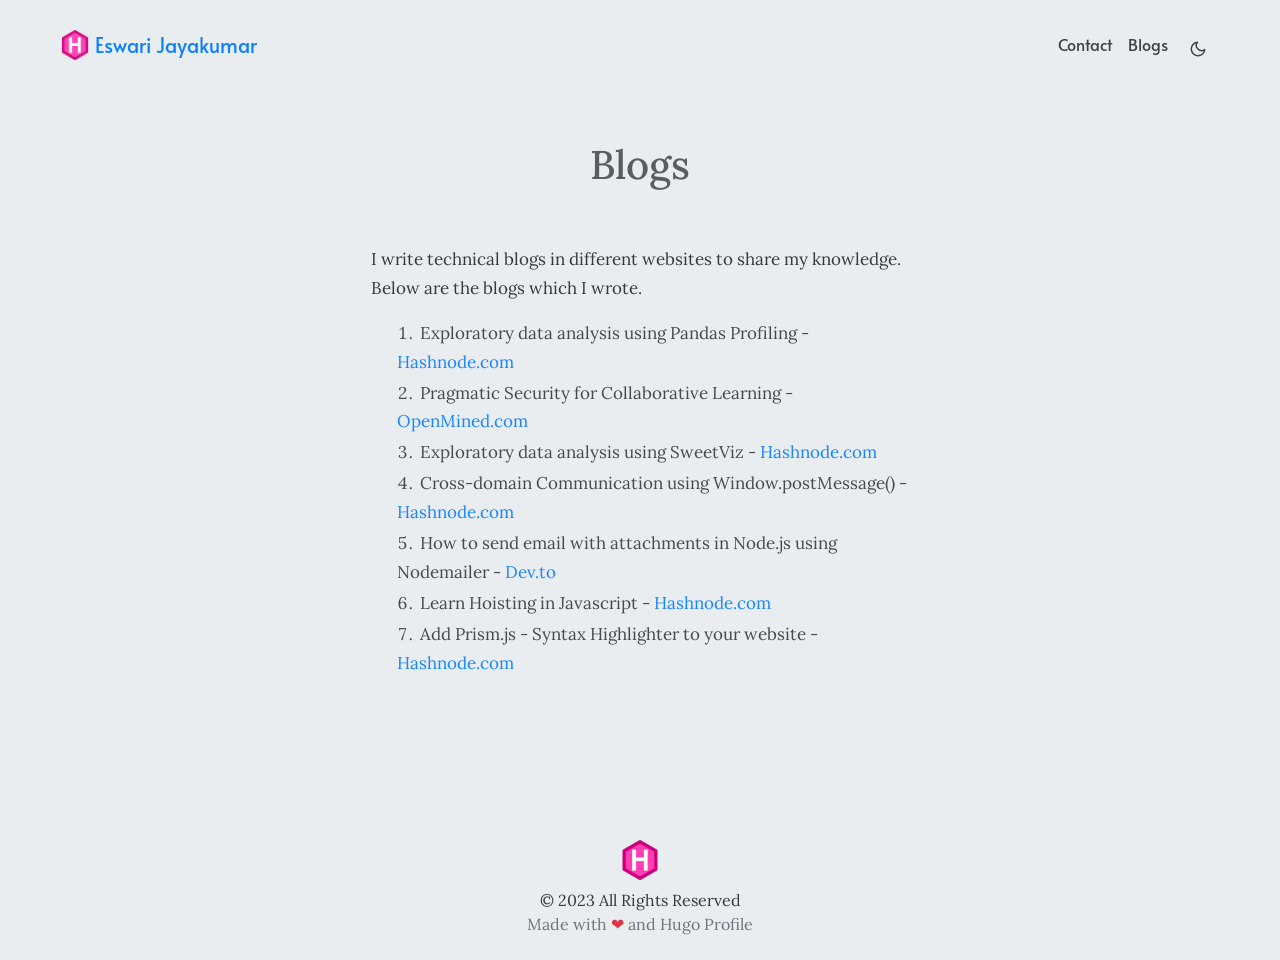
==== blogs/index.html @ 53a2c6ef "deploy: abc62e0a41000294b8dd53c3cd2f1309e979de78" ====
<!doctype html><html><head><meta charset=utf-8><meta name=viewport content="width=device-width,initial-scale=1"><meta http-equiv=x-ua-compatible content="ie=edge"><meta http-equiv=accept-ch content="DPR, Viewport-Width, Width"><link rel=icon href=/fav.png type=image/gif><link rel=preconnect href=https://fonts.googleapis.com><link rel=preconnect href=https://fonts.gstatic.com crossorigin><link rel=preload as=style href="https://fonts.googleapis.com/css2?family=Alata&family=Lora:ital,wght@0,400;0,500;0,600;0,700;1,400;1,500;1,600;1,700&family=Roboto:ital,wght@0,100;0,300;0,400;0,500;0,700;0,900;1,100;1,300;1,400;1,500;1,700;1,900&display=swap"><link rel=stylesheet href="https://fonts.googleapis.com/css2?family=Alata&family=Lora:ital,wght@0,400;0,500;0,600;0,700;1,400;1,500;1,600;1,700&family=Roboto:ital,wght@0,100;0,300;0,400;0,500;0,700;0,900;1,100;1,300;1,400;1,500;1,700;1,900&display=swap" media=print onload='this.media="all"'><noscript><link href="https://fonts.googleapis.com/css2?family=Alata&family=Lora:ital,wght@0,400;0,500;0,600;0,700;1,400;1,500;1,600;1,700&family=Roboto:ital,wght@0,100;0,300;0,400;0,500;0,700;0,900;1,100;1,300;1,400;1,500;1,700;1,900&display=swap" rel=stylesheet></noscript><link rel=stylesheet href=/css/font.css media=all><meta property="og:title" content="Blogs"><meta property="og:description" content="Eswari Jayakumar's Blogs"><meta property="og:type" content="article"><meta property="og:url" content="http://eswarijayakumar.github.io/blogs/"><meta property="article:section" content><meta property="og:site_name" content="Eswari Jayakumar"><meta name=twitter:card content="summary"><meta name=twitter:title content="Blogs"><meta name=twitter:description content="Eswari Jayakumar's Blogs"><link rel=stylesheet href=/bootstrap-5/css/bootstrap.min.css media=all><link rel=stylesheet href=/css/header.css media=all><link rel=stylesheet href=/css/footer.css media=all><link rel=stylesheet href=/css/theme.css media=all><style>:root{--text-color:#343a40;--text-secondary-color:#6c757d;--background-color:#eaedf0;--secondary-background-color:#64ffda1a;--primary-color:#007bff;--secondary-color:#f8f9fa;--text-color-dark:#e4e6eb;--text-secondary-color-dark:#b0b3b8;--background-color-dark:#18191a;--secondary-background-color-dark:#212529;--primary-color-dark:#ffffff;--secondary-color-dark:#212529}body{font-size:1rem;font-weight:400;line-height:1.5;text-align:left}html{background-color:var(--background-color)!important}body::-webkit-scrollbar{width:.5em;height:.5em;background-color:var(--background-color)}::-webkit-scrollbar-track{box-shadow:inset 0 0 6px var(--background-color);border-radius:1rem}::-webkit-scrollbar-thumb{border-radius:1rem;background-color:var(--secondary-color);outline:1px solid var(--background-color)}#search-content::-webkit-scrollbar{width:.5em;height:.1em;background-color:var(--background-color)}</style><meta name=description content="Eswari Jayakumar's Blogs"><link rel=stylesheet href=/css/about.css><script defer src=/fontawesome-5/all-5.15.4.js></script><title>Blogs | Eswari Personal Website</title></head><body class=light onload=loading()><script>localStorage.getItem("pref-theme")==="dark"?document.body.classList.add("dark"):localStorage.getItem("pref-theme")==="light"?document.body.classList.remove("dark"):window.matchMedia("(prefers-color-scheme: dark)").matches&&document.body.classList.add("dark")</script><header><nav class="pt-3 navbar navbar-expand-lg animate"><div class="container-fluid mx-xs-2 mx-sm-5 mx-md-5 mx-lg-5"><a class="navbar-brand primary-font text-wrap" href=/><img src=/fav.png width=30 height=30 class="d-inline-block align-top">
Eswari Jayakumar</a>
<button class=navbar-toggler type=button data-bs-toggle=collapse data-bs-target=#navbarContent aria-controls=navbarContent aria-expanded=false aria-label="Toggle navigation"><svg aria-hidden="true" height="24" viewBox="0 0 16 16" width="24" data-view-component="true"><path fill-rule="evenodd" d="M1 2.75A.75.75.0 011.75 2h12.5a.75.75.0 110 1.5H1.75A.75.75.0 011 2.75zm0 5A.75.75.0 011.75 7h12.5a.75.75.0 110 1.5H1.75A.75.75.0 011 7.75zM1.75 12a.75.75.0 100 1.5h12.5a.75.75.0 100-1.5H1.75z"/></svg></button><div class="collapse navbar-collapse text-wrap primary-font" id=navbarContent><ul class="navbar-nav ms-auto text-center"><li class="nav-item navbar-text"><a class=nav-link href=/#contact aria-label=contact>Contact</a></li><li class="nav-item navbar-text"><a class=nav-link href=/blogs title="Blog posts">Blogs</a></li><li class="nav-item navbar-text"><div class=text-center><button id=theme-toggle><svg id="moon" xmlns="http://www.w3.org/2000/svg" width="24" height="24" viewBox="0 0 24 24" fill="none" stroke="currentcolor" stroke-width="2" stroke-linecap="round" stroke-linejoin="round"><path d="M21 12.79A9 9 0 1111.21 3 7 7 0 0021 12.79z"/></svg><svg id="sun" xmlns="http://www.w3.org/2000/svg" width="24" height="24" viewBox="0 0 24 24" fill="none" stroke="currentcolor" stroke-width="2" stroke-linecap="round" stroke-linejoin="round"><circle cx="12" cy="12" r="5"/><line x1="12" y1="1" x2="12" y2="3"/><line x1="12" y1="21" x2="12" y2="23"/><line x1="4.22" y1="4.22" x2="5.64" y2="5.64"/><line x1="18.36" y1="18.36" x2="19.78" y2="19.78"/><line x1="1" y1="12" x2="3" y2="12"/><line x1="21" y1="12" x2="23" y2="12"/><line x1="4.22" y1="19.78" x2="5.64" y2="18.36"/><line x1="18.36" y1="5.64" x2="19.78" y2="4.22"/></svg></button></div></li></ul></div></div></nav></header><div id=content><section id=single><div class=container><div class="title mb-3"><h1 class="text-center mb-4">Blogs</h1></div><div class="row justify-content-center"><div class="col-sm-12 col-md-12 col-lg-6 pt-4 p-2"><div class=pr-lg-4><article class="page-content p-2"><p>I write technical blogs in different websites to share my knowledge. Below are the blogs which I wrote.</p><ol><li>Exploratory data analysis using Pandas Profiling - <a href=https://eswari.hashnode.dev/exploratory-data-analysis-using-pandas-profiling>Hashnode.com</a></li><li>Pragmatic Security for Collaborative Learning - <a href=https://blog.openmined.org/pragmatic-security-for-collaborative-learning/>OpenMined.com</a></li><li>Exploratory data analysis using SweetViz - <a href=https://eswari.hashnode.dev/exploratory-data-analysis-using-sweetviz>Hashnode.com</a></li><li>Cross-domain Communication using Window.postMessage() - <a href=https://eswari.hashnode.dev/cross-domain-communication-using-windowpostmessage>Hashnode.com</a></li><li>How to send email with attachments in Node.js using Nodemailer - <a href=https://dev.to/eswari/how-to-send-email-with-attachments-in-node-js-using-nodemailer-3g4i>Dev.to</a></li><li>Learn Hoisting in Javascript - <a href=https://eswari.hashnode.dev/learn-hoisting-in-javascript>Hashnode.com</a></li><li>Add Prism.js - Syntax Highlighter to your website - <a href=https://eswari.hashnode.dev/add-prismjs-syntax-highlighter-to-the-website>Hashnode.com</a></li></ol></article></div></div></div></div><button class="p-2 px-3" onclick=topFunction() id=topScroll>
<i class="fas fa-angle-up"></i></button></section><script>var topScroll=document.getElementById("topScroll");window.onscroll=function(){scrollFunction()};function scrollFunction(){document.body.scrollTop>20||document.documentElement.scrollTop>20?topScroll.style.display="block":topScroll.style.display="none"}function topFunction(){document.body.scrollTop=0,document.documentElement.scrollTop=0}</script></div><footer><div class="container py-3" id=recent-posts></div><div class="text-center pt-2"></div><div class="container py-4"><div class="row justify-content-center"><div class="col-md-4 text-center"><div class=pb-2><a href=http://eswarijayakumar.github.io/ title="Eswari Personal Website"><img alt="Footer logo" src=/fav.png height=40px width=40px></a></div>&copy; 2023 All Rights Reserved<div class=text-secondary>Made with
<span class=text-danger>&#10084;</span>
and
<a href=https://github.com/gurusabarish/hugo-profile target=_blank title="Designed and developed by gurusabarish">Hugo Profile</a></div></div></div></div></footer><script src=/bootstrap-5/js/bootstrap.bundle.min.js></script>
<script>document.body.className.includes("dark")&&(document.body.classList.remove("dark"),localStorage.setItem("pref-theme","light"))</script><script>document.getElementById("theme-toggle").addEventListener("click",()=>{document.body.className.includes("dark")?(document.body.classList.remove("dark"),localStorage.setItem("pref-theme","light")):(document.body.classList.add("dark"),localStorage.setItem("pref-theme","dark"))});var tooltipTriggerList=[].slice.call(document.querySelectorAll('[data-bs-toggle="tooltip"]')),tooltipList=tooltipTriggerList.map(function(e){return new bootstrap.Tooltip(e)})</script><script>let loadingIcons;function loading(){myVar=setTimeout(showPage,100)}function showPage(){try{document.getElementById("loading-icons").style.display="block"}catch{}}</script><section id=search-content class=py-2><div class=container id=search-results></div></section></body></html>
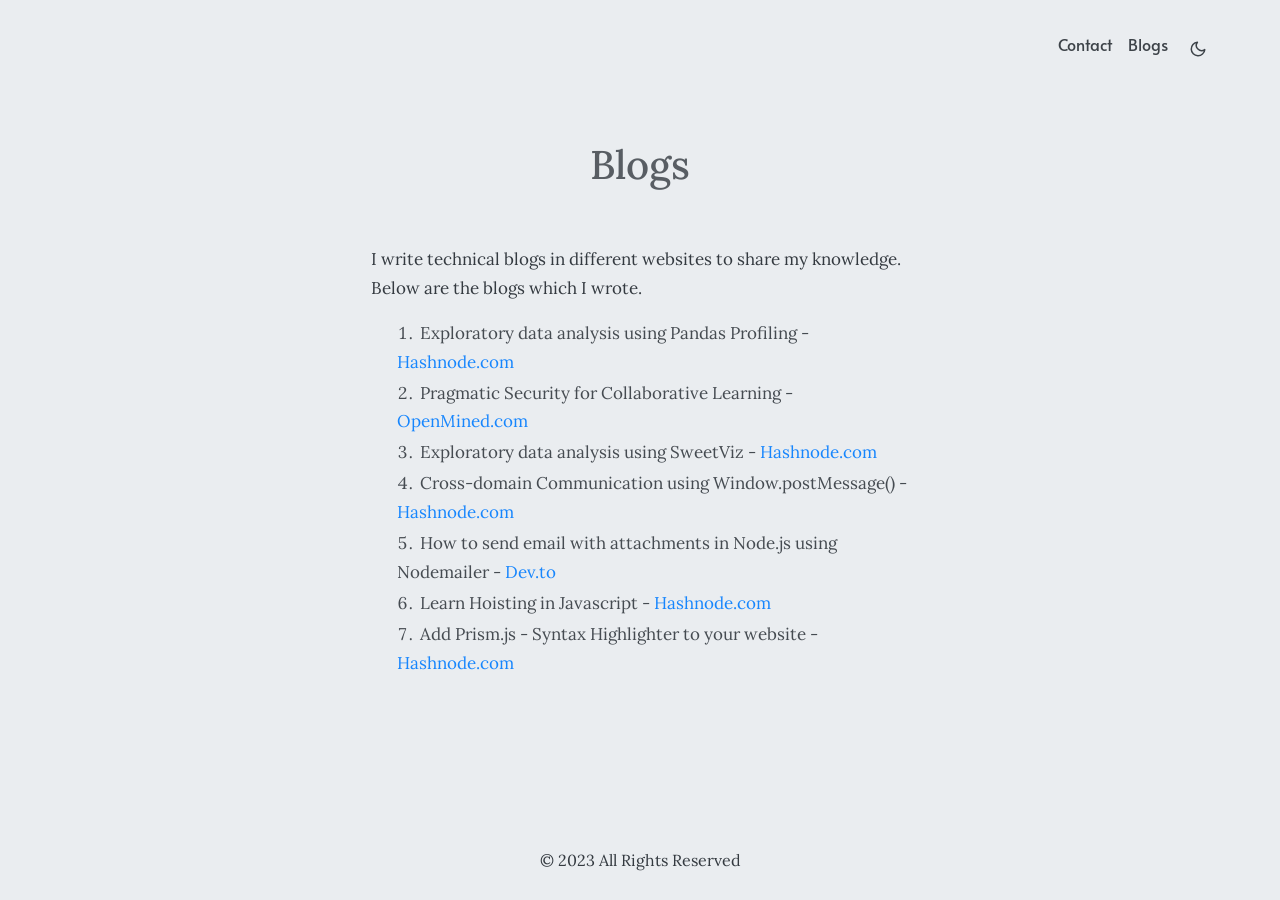
==== commit 382cde1c: "deploy: 56b5b512cbf88ed2c23085a924c8422fd53c0acf" ====
--- a/blogs/index.html
+++ b/blogs/index.html
@@ -1,8 +1,3 @@
-<!doctype html><html><head><meta charset=utf-8><meta name=viewport content="width=device-width,initial-scale=1"><meta http-equiv=x-ua-compatible content="ie=edge"><meta http-equiv=accept-ch content="DPR, Viewport-Width, Width"><link rel=icon href=/fav.png type=image/gif><link rel=preconnect href=https://fonts.googleapis.com><link rel=preconnect href=https://fonts.gstatic.com crossorigin><link rel=preload as=style href="https://fonts.googleapis.com/css2?family=Alata&family=Lora:ital,wght@0,400;0,500;0,600;0,700;1,400;1,500;1,600;1,700&family=Roboto:ital,wght@0,100;0,300;0,400;0,500;0,700;0,900;1,100;1,300;1,400;1,500;1,700;1,900&display=swap"><link rel=stylesheet href="https://fonts.googleapis.com/css2?family=Alata&family=Lora:ital,wght@0,400;0,500;0,600;0,700;1,400;1,500;1,600;1,700&family=Roboto:ital,wght@0,100;0,300;0,400;0,500;0,700;0,900;1,100;1,300;1,400;1,500;1,700;1,900&display=swap" media=print onload='this.media="all"'><noscript><link href="https://fonts.googleapis.com/css2?family=Alata&family=Lora:ital,wght@0,400;0,500;0,600;0,700;1,400;1,500;1,600;1,700&family=Roboto:ital,wght@0,100;0,300;0,400;0,500;0,700;0,900;1,100;1,300;1,400;1,500;1,700;1,900&display=swap" rel=stylesheet></noscript><link rel=stylesheet href=/css/font.css media=all><meta property="og:title" content="Blogs"><meta property="og:description" content="Eswari Jayakumar's Blogs"><meta property="og:type" content="article"><meta property="og:url" content="http://eswarijayakumar.github.io/blogs/"><meta property="article:section" content><meta property="og:site_name" content="Eswari Jayakumar"><meta name=twitter:card content="summary"><meta name=twitter:title content="Blogs"><meta name=twitter:description content="Eswari Jayakumar's Blogs"><link rel=stylesheet href=/bootstrap-5/css/bootstrap.min.css media=all><link rel=stylesheet href=/css/header.css media=all><link rel=stylesheet href=/css/footer.css media=all><link rel=stylesheet href=/css/theme.css media=all><style>:root{--text-color:#343a40;--text-secondary-color:#6c757d;--background-color:#eaedf0;--secondary-background-color:#64ffda1a;--primary-color:#007bff;--secondary-color:#f8f9fa;--text-color-dark:#e4e6eb;--text-secondary-color-dark:#b0b3b8;--background-color-dark:#18191a;--secondary-background-color-dark:#212529;--primary-color-dark:#ffffff;--secondary-color-dark:#212529}body{font-size:1rem;font-weight:400;line-height:1.5;text-align:left}html{background-color:var(--background-color)!important}body::-webkit-scrollbar{width:.5em;height:.5em;background-color:var(--background-color)}::-webkit-scrollbar-track{box-shadow:inset 0 0 6px var(--background-color);border-radius:1rem}::-webkit-scrollbar-thumb{border-radius:1rem;background-color:var(--secondary-color);outline:1px solid var(--background-color)}#search-content::-webkit-scrollbar{width:.5em;height:.1em;background-color:var(--background-color)}</style><meta name=description content="Eswari Jayakumar's Blogs"><link rel=stylesheet href=/css/about.css><script defer src=/fontawesome-5/all-5.15.4.js></script><title>Blogs | Eswari Personal Website</title></head><body class=light onload=loading()><script>localStorage.getItem("pref-theme")==="dark"?document.body.classList.add("dark"):localStorage.getItem("pref-theme")==="light"?document.body.classList.remove("dark"):window.matchMedia("(prefers-color-scheme: dark)").matches&&document.body.classList.add("dark")</script><header><nav class="pt-3 navbar navbar-expand-lg animate"><div class="container-fluid mx-xs-2 mx-sm-5 mx-md-5 mx-lg-5"><a class="navbar-brand primary-font text-wrap" href=/><img src=/fav.png width=30 height=30 class="d-inline-block align-top">
-Eswari Jayakumar</a>
-<button class=navbar-toggler type=button data-bs-toggle=collapse data-bs-target=#navbarContent aria-controls=navbarContent aria-expanded=false aria-label="Toggle navigation"><svg aria-hidden="true" height="24" viewBox="0 0 16 16" width="24" data-view-component="true"><path fill-rule="evenodd" d="M1 2.75A.75.75.0 011.75 2h12.5a.75.75.0 110 1.5H1.75A.75.75.0 011 2.75zm0 5A.75.75.0 011.75 7h12.5a.75.75.0 110 1.5H1.75A.75.75.0 011 7.75zM1.75 12a.75.75.0 100 1.5h12.5a.75.75.0 100-1.5H1.75z"/></svg></button><div class="collapse navbar-collapse text-wrap primary-font" id=navbarContent><ul class="navbar-nav ms-auto text-center"><li class="nav-item navbar-text"><a class=nav-link href=/#contact aria-label=contact>Contact</a></li><li class="nav-item navbar-text"><a class=nav-link href=/blogs title="Blog posts">Blogs</a></li><li class="nav-item navbar-text"><div class=text-center><button id=theme-toggle><svg id="moon" xmlns="http://www.w3.org/2000/svg" width="24" height="24" viewBox="0 0 24 24" fill="none" stroke="currentcolor" stroke-width="2" stroke-linecap="round" stroke-linejoin="round"><path d="M21 12.79A9 9 0 1111.21 3 7 7 0 0021 12.79z"/></svg><svg id="sun" xmlns="http://www.w3.org/2000/svg" width="24" height="24" viewBox="0 0 24 24" fill="none" stroke="currentcolor" stroke-width="2" stroke-linecap="round" stroke-linejoin="round"><circle cx="12" cy="12" r="5"/><line x1="12" y1="1" x2="12" y2="3"/><line x1="12" y1="21" x2="12" y2="23"/><line x1="4.22" y1="4.22" x2="5.64" y2="5.64"/><line x1="18.36" y1="18.36" x2="19.78" y2="19.78"/><line x1="1" y1="12" x2="3" y2="12"/><line x1="21" y1="12" x2="23" y2="12"/><line x1="4.22" y1="19.78" x2="5.64" y2="18.36"/><line x1="18.36" y1="5.64" x2="19.78" y2="4.22"/></svg></button></div></li></ul></div></div></nav></header><div id=content><section id=single><div class=container><div class="title mb-3"><h1 class="text-center mb-4">Blogs</h1></div><div class="row justify-content-center"><div class="col-sm-12 col-md-12 col-lg-6 pt-4 p-2"><div class=pr-lg-4><article class="page-content p-2"><p>I write technical blogs in different websites to share my knowledge. Below are the blogs which I wrote.</p><ol><li>Exploratory data analysis using Pandas Profiling - <a href=https://eswari.hashnode.dev/exploratory-data-analysis-using-pandas-profiling>Hashnode.com</a></li><li>Pragmatic Security for Collaborative Learning - <a href=https://blog.openmined.org/pragmatic-security-for-collaborative-learning/>OpenMined.com</a></li><li>Exploratory data analysis using SweetViz - <a href=https://eswari.hashnode.dev/exploratory-data-analysis-using-sweetviz>Hashnode.com</a></li><li>Cross-domain Communication using Window.postMessage() - <a href=https://eswari.hashnode.dev/cross-domain-communication-using-windowpostmessage>Hashnode.com</a></li><li>How to send email with attachments in Node.js using Nodemailer - <a href=https://dev.to/eswari/how-to-send-email-with-attachments-in-node-js-using-nodemailer-3g4i>Dev.to</a></li><li>Learn Hoisting in Javascript - <a href=https://eswari.hashnode.dev/learn-hoisting-in-javascript>Hashnode.com</a></li><li>Add Prism.js - Syntax Highlighter to your website - <a href=https://eswari.hashnode.dev/add-prismjs-syntax-highlighter-to-the-website>Hashnode.com</a></li></ol></article></div></div></div></div><button class="p-2 px-3" onclick=topFunction() id=topScroll>
-<i class="fas fa-angle-up"></i></button></section><script>var topScroll=document.getElementById("topScroll");window.onscroll=function(){scrollFunction()};function scrollFunction(){document.body.scrollTop>20||document.documentElement.scrollTop>20?topScroll.style.display="block":topScroll.style.display="none"}function topFunction(){document.body.scrollTop=0,document.documentElement.scrollTop=0}</script></div><footer><div class="container py-3" id=recent-posts></div><div class="text-center pt-2"></div><div class="container py-4"><div class="row justify-content-center"><div class="col-md-4 text-center"><div class=pb-2><a href=http://eswarijayakumar.github.io/ title="Eswari Personal Website"><img alt="Footer logo" src=/fav.png height=40px width=40px></a></div>&copy; 2023 All Rights Reserved<div class=text-secondary>Made with
-<span class=text-danger>&#10084;</span>
-and
-<a href=https://github.com/gurusabarish/hugo-profile target=_blank title="Designed and developed by gurusabarish">Hugo Profile</a></div></div></div></div></footer><script src=/bootstrap-5/js/bootstrap.bundle.min.js></script>
-<script>document.body.className.includes("dark")&&(document.body.classList.remove("dark"),localStorage.setItem("pref-theme","light"))</script><script>document.getElementById("theme-toggle").addEventListener("click",()=>{document.body.className.includes("dark")?(document.body.classList.remove("dark"),localStorage.setItem("pref-theme","light")):(document.body.classList.add("dark"),localStorage.setItem("pref-theme","dark"))});var tooltipTriggerList=[].slice.call(document.querySelectorAll('[data-bs-toggle="tooltip"]')),tooltipList=tooltipTriggerList.map(function(e){return new bootstrap.Tooltip(e)})</script><script>let loadingIcons;function loading(){myVar=setTimeout(showPage,100)}function showPage(){try{document.getElementById("loading-icons").style.display="block"}catch{}}</script><section id=search-content class=py-2><div class=container id=search-results></div></section></body></html>+<!doctype html><html><head><meta charset=utf-8><meta name=viewport content="width=device-width,initial-scale=1"><meta http-equiv=x-ua-compatible content="ie=edge"><meta http-equiv=accept-ch content="DPR, Viewport-Width, Width"><link rel=icon href=/fav.png type=image/gif><link rel=preconnect href=https://fonts.googleapis.com><link rel=preconnect href=https://fonts.gstatic.com crossorigin><link rel=preload as=style href="https://fonts.googleapis.com/css2?family=Alata&family=Lora:ital,wght@0,400;0,500;0,600;0,700;1,400;1,500;1,600;1,700&family=Roboto:ital,wght@0,100;0,300;0,400;0,500;0,700;0,900;1,100;1,300;1,400;1,500;1,700;1,900&display=swap"><link rel=stylesheet href="https://fonts.googleapis.com/css2?family=Alata&family=Lora:ital,wght@0,400;0,500;0,600;0,700;1,400;1,500;1,600;1,700&family=Roboto:ital,wght@0,100;0,300;0,400;0,500;0,700;0,900;1,100;1,300;1,400;1,500;1,700;1,900&display=swap" media=print onload='this.media="all"'><noscript><link href="https://fonts.googleapis.com/css2?family=Alata&family=Lora:ital,wght@0,400;0,500;0,600;0,700;1,400;1,500;1,600;1,700&family=Roboto:ital,wght@0,100;0,300;0,400;0,500;0,700;0,900;1,100;1,300;1,400;1,500;1,700;1,900&display=swap" rel=stylesheet></noscript><link rel=stylesheet href=/css/font.css media=all><meta property="og:title" content="Blogs"><meta property="og:description" content="Eswari Jayakumar's Blogs"><meta property="og:type" content="article"><meta property="og:url" content="http://eswarijayakumar.github.io/blogs/"><meta property="article:section" content><meta property="og:site_name" content="Eswari Jayakumar"><meta name=twitter:card content="summary"><meta name=twitter:title content="Blogs"><meta name=twitter:description content="Eswari Jayakumar's Blogs"><link rel=stylesheet href=/bootstrap-5/css/bootstrap.min.css media=all><link rel=stylesheet href=/css/header.css media=all><link rel=stylesheet href=/css/footer.css media=all><link rel=stylesheet href=/css/theme.css media=all><style>:root{--text-color:#343a40;--text-secondary-color:#6c757d;--background-color:#eaedf0;--secondary-background-color:#64ffda1a;--primary-color:#007bff;--secondary-color:#f8f9fa;--text-color-dark:#e4e6eb;--text-secondary-color-dark:#b0b3b8;--background-color-dark:#18191a;--secondary-background-color-dark:#212529;--primary-color-dark:#ffffff;--secondary-color-dark:#212529}body{font-size:1rem;font-weight:400;line-height:1.5;text-align:left}html{background-color:var(--background-color)!important}body::-webkit-scrollbar{width:.5em;height:.5em;background-color:var(--background-color)}::-webkit-scrollbar-track{box-shadow:inset 0 0 6px var(--background-color);border-radius:1rem}::-webkit-scrollbar-thumb{border-radius:1rem;background-color:var(--secondary-color);outline:1px solid var(--background-color)}#search-content::-webkit-scrollbar{width:.5em;height:.1em;background-color:var(--background-color)}</style><meta name=description content="Eswari Jayakumar's Blogs"><link rel=stylesheet href=/css/about.css><script defer src=/fontawesome-5/all-5.15.4.js></script><title>Blogs | Eswari Personal Website</title></head><body class=light><script>localStorage.getItem("pref-theme")==="dark"?document.body.classList.add("dark"):localStorage.getItem("pref-theme")==="light"?document.body.classList.remove("dark"):window.matchMedia&&window.matchMedia("(prefers-color-scheme: dark)").matches&&document.body.classList.add("dark")</script><header><nav class="pt-3 navbar navbar-expand-lg animate"><div class="container-fluid mx-xs-2 mx-sm-5 mx-md-5 mx-lg-5"><button class=navbar-toggler type=button data-bs-toggle=collapse data-bs-target=#navbarContent aria-controls=navbarContent aria-expanded=false aria-label="Toggle navigation"><svg aria-hidden="true" height="24" viewBox="0 0 16 16" width="24" data-view-component="true"><path fill-rule="evenodd" d="M1 2.75A.75.75.0 011.75 2h12.5a.75.75.0 110 1.5H1.75A.75.75.0 011 2.75zm0 5A.75.75.0 011.75 7h12.5a.75.75.0 110 1.5H1.75A.75.75.0 011 7.75zM1.75 12a.75.75.0 100 1.5h12.5a.75.75.0 100-1.5H1.75z"/></svg></button><div class="collapse navbar-collapse text-wrap primary-font" id=navbarContent><ul class="navbar-nav ms-auto text-center"><li class="nav-item navbar-text"><a class=nav-link href=/#contact aria-label=contact>Contact</a></li><li class="nav-item navbar-text"><a class=nav-link href=/blogs title="Blog posts">Blogs</a></li><li class="nav-item navbar-text"><div class=text-center><button id=theme-toggle><svg id="moon" xmlns="http://www.w3.org/2000/svg" width="24" height="24" viewBox="0 0 24 24" fill="none" stroke="currentcolor" stroke-width="2" stroke-linecap="round" stroke-linejoin="round"><path d="M21 12.79A9 9 0 1111.21 3 7 7 0 0021 12.79z"/></svg><svg id="sun" xmlns="http://www.w3.org/2000/svg" width="24" height="24" viewBox="0 0 24 24" fill="none" stroke="currentcolor" stroke-width="2" stroke-linecap="round" stroke-linejoin="round"><circle cx="12" cy="12" r="5"/><line x1="12" y1="1" x2="12" y2="3"/><line x1="12" y1="21" x2="12" y2="23"/><line x1="4.22" y1="4.22" x2="5.64" y2="5.64"/><line x1="18.36" y1="18.36" x2="19.78" y2="19.78"/><line x1="1" y1="12" x2="3" y2="12"/><line x1="21" y1="12" x2="23" y2="12"/><line x1="4.22" y1="19.78" x2="5.64" y2="18.36"/><line x1="18.36" y1="5.64" x2="19.78" y2="4.22"/></svg></button></div></li></ul></div></div></nav></header><div id=content><section id=single><div class=container><div class="title mb-3"><h1 class="text-center mb-4">Blogs</h1></div><div class="row justify-content-center"><div class="col-sm-12 col-md-12 col-lg-6 pt-4 p-2"><div class=pr-lg-4><article class="page-content p-2"><p>I write technical blogs in different websites to share my knowledge. Below are the blogs which I wrote.</p><ol><li>Exploratory data analysis using Pandas Profiling - <a href=https://eswari.hashnode.dev/exploratory-data-analysis-using-pandas-profiling>Hashnode.com</a></li><li>Pragmatic Security for Collaborative Learning - <a href=https://blog.openmined.org/pragmatic-security-for-collaborative-learning/>OpenMined.com</a></li><li>Exploratory data analysis using SweetViz - <a href=https://eswari.hashnode.dev/exploratory-data-analysis-using-sweetviz>Hashnode.com</a></li><li>Cross-domain Communication using Window.postMessage() - <a href=https://eswari.hashnode.dev/cross-domain-communication-using-windowpostmessage>Hashnode.com</a></li><li>How to send email with attachments in Node.js using Nodemailer - <a href=https://dev.to/eswari/how-to-send-email-with-attachments-in-node-js-using-nodemailer-3g4i>Dev.to</a></li><li>Learn Hoisting in Javascript - <a href=https://eswari.hashnode.dev/learn-hoisting-in-javascript>Hashnode.com</a></li><li>Add Prism.js - Syntax Highlighter to your website - <a href=https://eswari.hashnode.dev/add-prismjs-syntax-highlighter-to-the-website>Hashnode.com</a></li></ol></article></div></div></div></div><button class="p-2 px-3" onclick=topFunction() id=topScroll>
+<i class="fas fa-angle-up"></i></button></section><script>var topScroll=document.getElementById("topScroll");window.onscroll=function(){scrollFunction()},window.onload=function(){assignBlankToAnchor()};function scrollFunction(){document.body.scrollTop>20||document.documentElement.scrollTop>20?topScroll.style.display="block":topScroll.style.display="none"}function assignBlankToAnchor(){for(var t=document.getElementsByTagName("a"),e=0;e<t.length;e++)t[e].setAttribute("target","_blank")}function topFunction(){document.body.scrollTop=0,document.documentElement.scrollTop=0}</script></div><footer><div class="container py-3" id=recent-posts></div><div class="text-center pt-2"></div><div class="container py-4"><div class="row justify-content-center"><div class="col-md-4 text-center"><div class=pb-2></div>&copy; 2023 All Rights Reserved</div></div></div></footer><script src=/bootstrap-5/js/bootstrap.bundle.min.js></script>
+<script>document.body.className.includes("dark")&&(document.body.classList.remove("dark"),localStorage.setItem("pref-theme","light"))</script><script>document.getElementById("theme-toggle").addEventListener("click",()=>{document.body.className.includes("dark")?(document.body.classList.remove("dark"),localStorage.setItem("pref-theme","light")):(document.body.classList.add("dark"),localStorage.setItem("pref-theme","dark"))});var tooltipTriggerList=[].slice.call(document.querySelectorAll('[data-bs-toggle="tooltip"]')),tooltipList=tooltipTriggerList.map(function(e){return new bootstrap.Tooltip(e)})</script><section id=search-content class=py-2><div class=container id=search-results></div></section></body></html>
